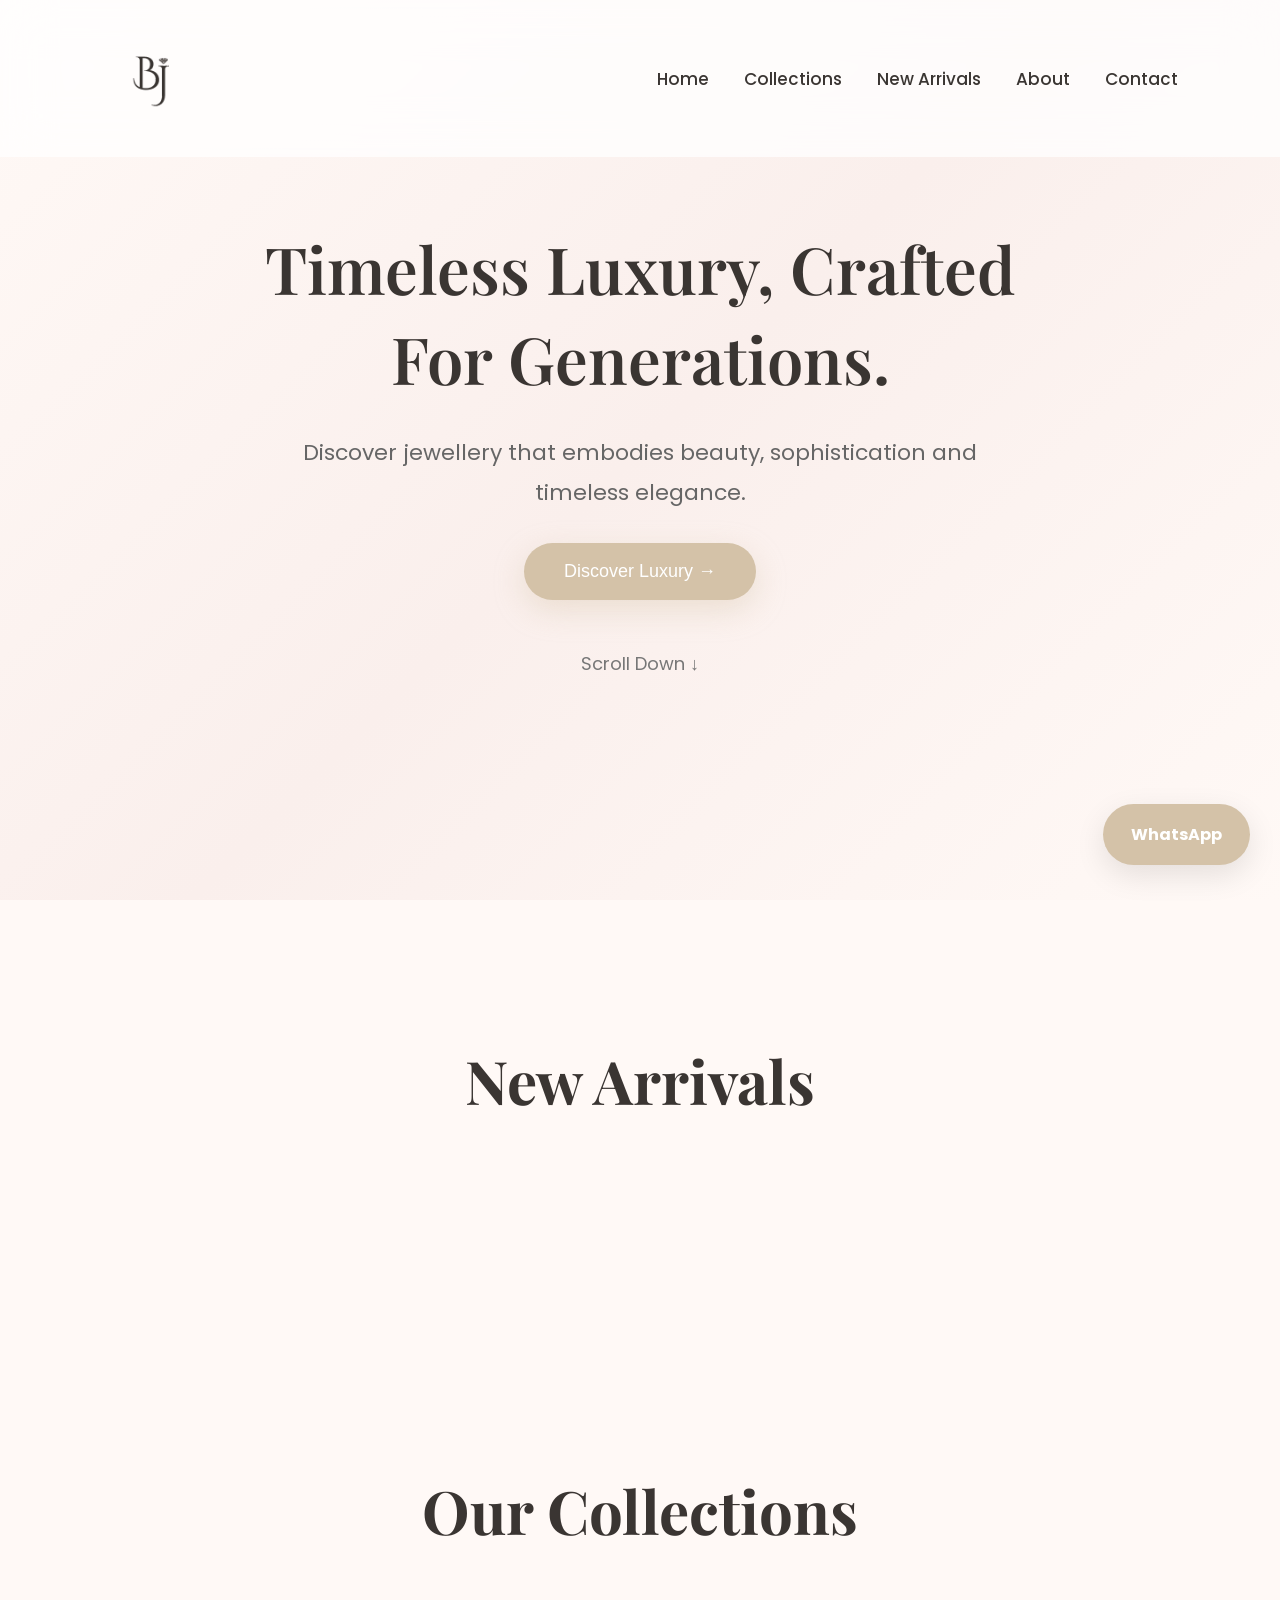
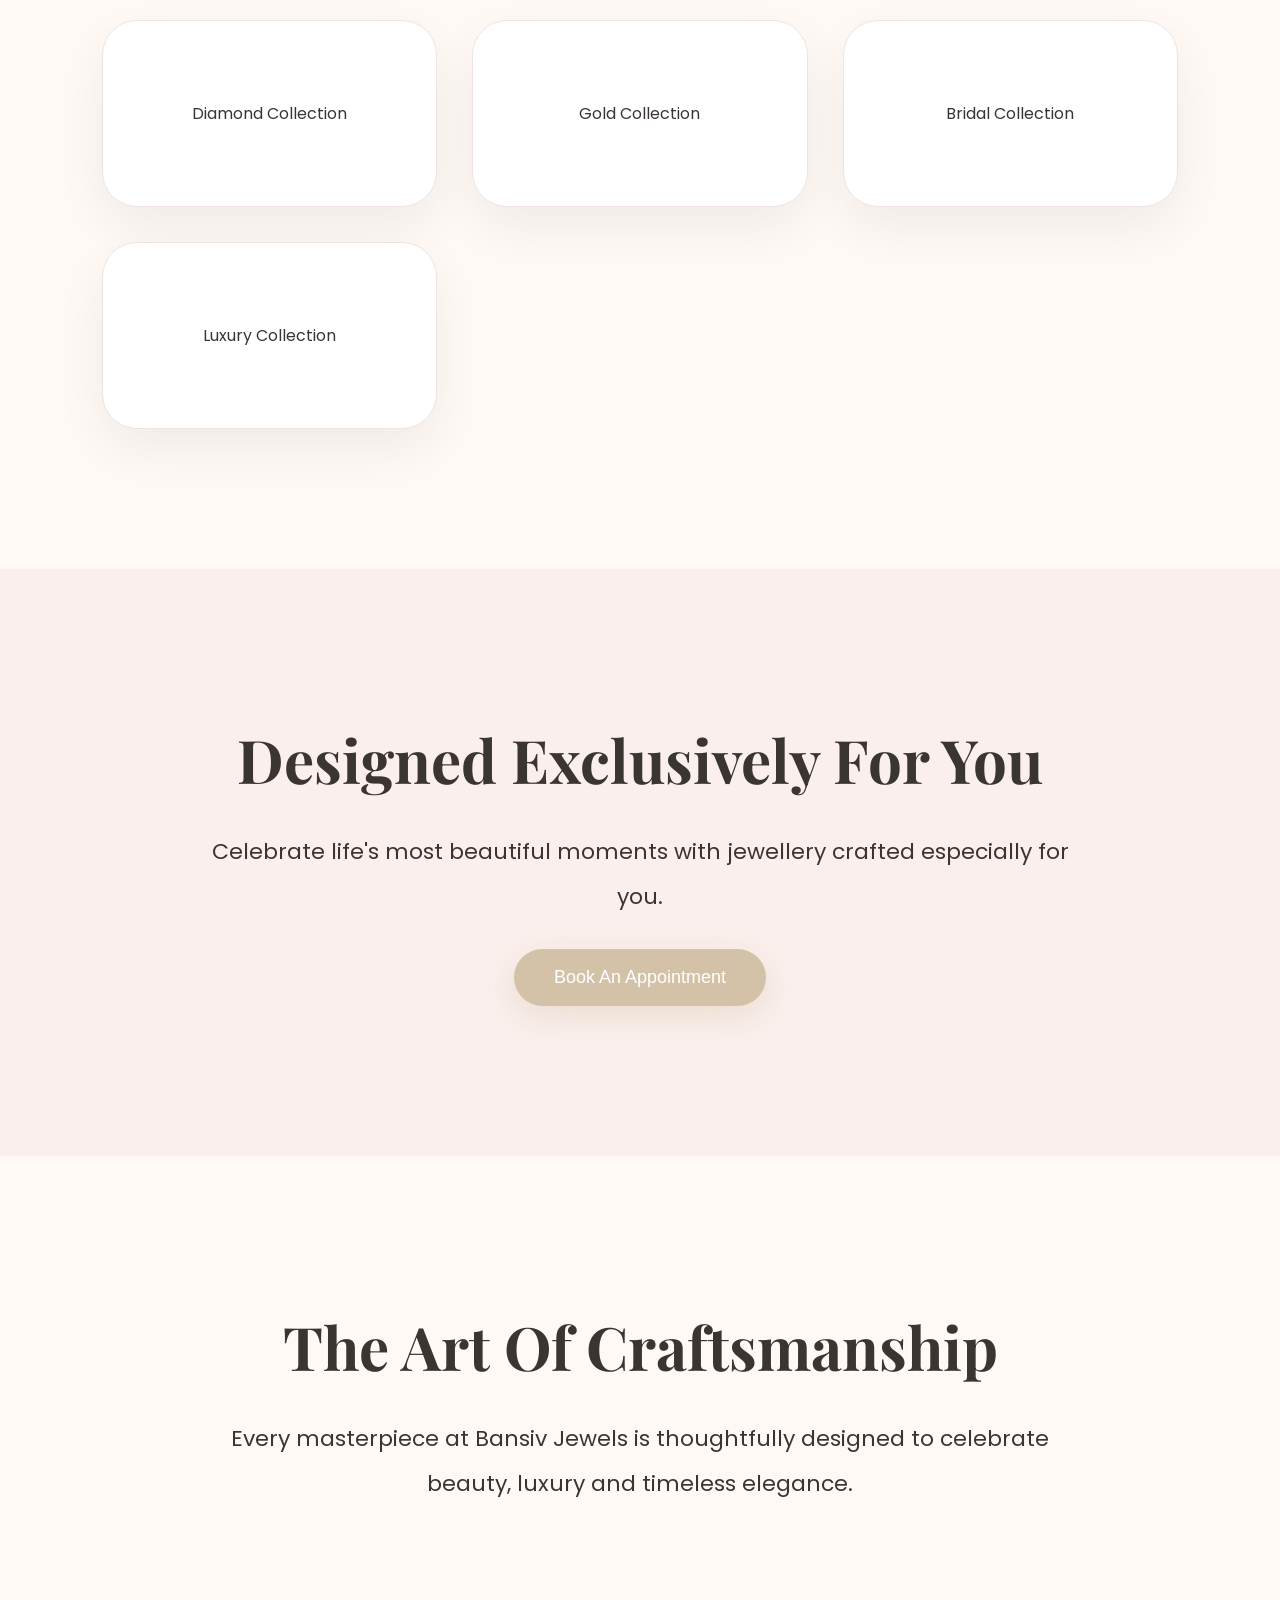
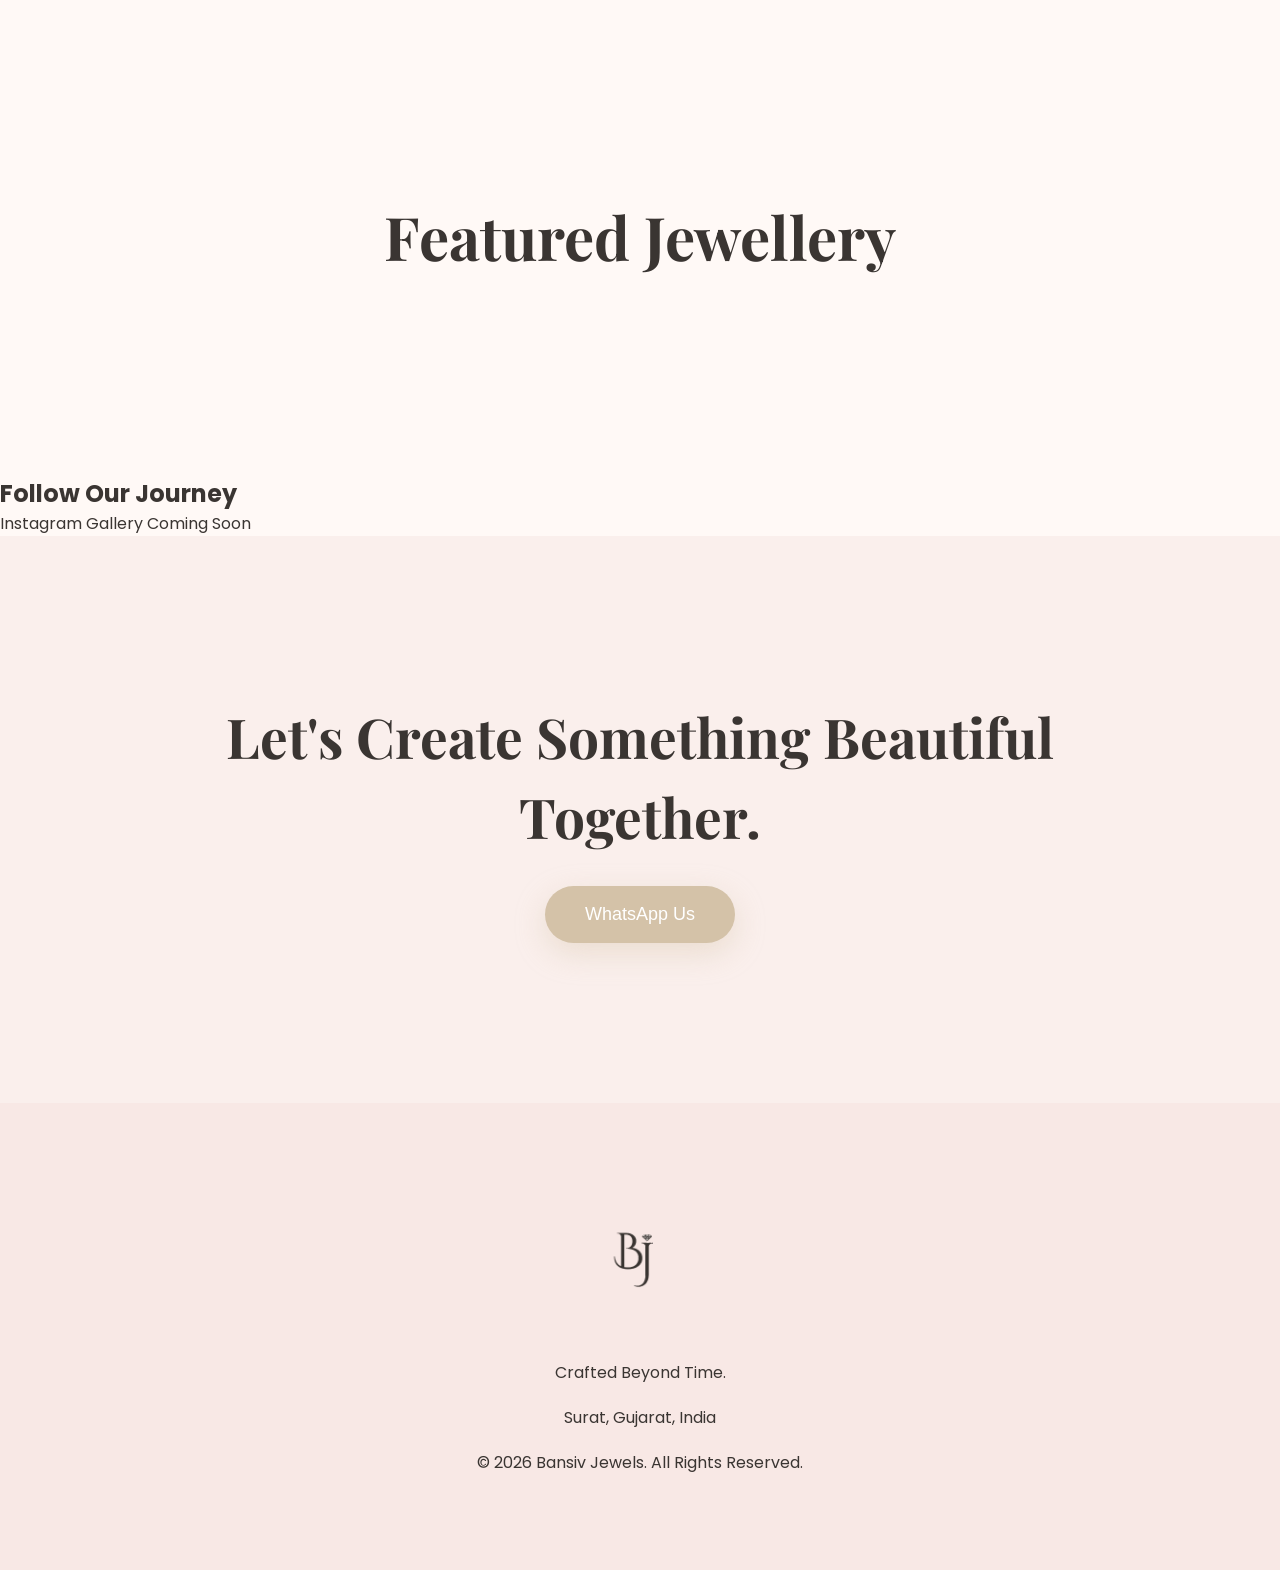
==== homepage/index.html @ 55528b6d "first commit" ====
<!DOCTYPE html>
<html lang="en">

<head>

<meta charset="UTF-8">
<meta name="viewport" content="width=device-width, initial-scale=1.0">

<title>Bansiv Jewels</title>

<link rel="stylesheet" href="index.css">

<link rel="preconnect" href="https://fonts.googleapis.com">

<link href="https://fonts.googleapis.com/css2?family=Playfair+Display:wght@400;600;700&family=Poppins:wght@300;400;500&display=swap" rel="stylesheet">

</head>

<body>


<!--=====================
        NAVBAR
======================-->

<nav>

<div class="logo">

<img src="../homepage/image/bansivlogo.png" alt="Bansiv Jewels">

</div>


<ul>

<li><a href="../homepage/index.html">Home</a></li>
<li><a href="../collection/collection.html">Collections</a></li>
<li><a href="../newarrival/newarrival.html">New Arrivals</a></li>
<li><a href="../about/about.html">About</a></li>
<li><a href="../contact/contact.html">Contact</a></li>

</ul>

</nav>




<!--=====================
      HERO SECTION
======================-->

<section class="hero" id="home">

<div class="hero-content">

<h1>

Timeless Luxury,
Crafted For Generations.

</h1>


<p>

Discover jewellery that embodies
beauty, sophistication and timeless
elegance.

</p>


<button>

Discover Luxury →

</button>


<div class="scroll">

Scroll Down ↓

</div>


</div>


</section>





<!--=====================
     NEW ARRIVALS
======================-->

<section class="new-arrivals" id="new">

<h2>New Arrivals</h2>

<div class="arrival-slider">

<!-- Images Will Come Here -->

</div>

</section>





<!--=====================
      COLLECTIONS
======================-->

<section class="collections" id="collections">

<h2>Our Collections</h2>


<div class="cards">

<div class="card">

Diamond Collection

</div>


<div class="card">

Gold Collection

</div>


<div class="card">

Bridal Collection

</div>


<div class="card">

Luxury Collection

</div>


</div>


</section>






<!--=====================
   BESPOKE JEWELLERY
======================-->

<section class="bespoke">

<h2>

Designed Exclusively For You

</h2>


<p>

Celebrate life's most beautiful
moments with jewellery crafted
especially for you.

</p>


<button>

Book An Appointment

</button>


</section>







<!--=====================
        OUR STORY
======================-->

<section class="story" id="about">

<h2>

The Art Of Craftsmanship

</h2>


<p>

Every masterpiece at Bansiv Jewels
is thoughtfully designed to celebrate
beauty, luxury and timeless elegance.

</p>


</section>







<!--=====================
     FEATURED PRODUCTS
======================-->

<section class="featured">

<h2>

Featured Jewellery

</h2>


<div class="featured-gallery">

<!-- Featured Images -->

</div>


</section>







<!--=====================
      FOLLOW US
======================-->

<section class="instagram">

<h2>

Follow Our Journey

</h2>


<p>

Instagram Gallery Coming Soon

</p>


</section>








<!--=====================
       CONTACT US
======================-->

<section class="contact" id="contact">

<h2>

Let's Create Something
Beautiful Together.

</h2>


<button>

WhatsApp Us

</button>


</section>







<!--=====================
    FLOATING BUTTON
======================-->

<a href="https://wa.me/919327045473" class="whatsapp">

WhatsApp

</a>








<!--=====================
         FOOTER
======================-->

<footer>

<img src="../homepage/image/bansivlogo.png"
alt="Bansiv Jewels">


<p>

Crafted Beyond Time.

</p>


<p>

Surat, Gujarat, India

</p>


<p>

© 2026 Bansiv Jewels.
All Rights Reserved.

</p>


</footer>



<script src="index.js"></script>

</body>
</html>
---- homepage/index.css ----
/*==========================
        GOOGLE RESET
==========================*/

*{
margin:0;
padding:0;
box-sizing:border-box;
scroll-behavior:smooth;
}


body{

font-family:'Poppins',sans-serif;
background:#FFF9F6;
color:#3A3532;
overflow-x:hidden;

}



/*==========================
          COLORS

#FFF9F6   Background
#FAEFEC   Secondary
#FFFFFF   Cards
#3A3532   Text
#D4C2A8   Gold
#EED5CC   Hover
#EFE4DF   Border

==========================*/





/*==========================
         NAVBAR
==========================*/


nav{

display:flex;
justify-content:space-between;
align-items:center;

padding:20px 8%;

position:fixed;

width:100%;

top:0;
left:0;

background:rgba(255,255,255,.75);

backdrop-filter:blur(25px);

z-index:1000;

transition:.5s;

}



.logo img{

width:110px;

cursor:pointer;

transition:.5s;

}


.logo img:hover{

transform:scale(1.05);

}



nav ul{

display:flex;
gap:35px;

list-style:none;

}


nav ul li a{

text-decoration:none;

color:#3A3532;

font-size:17px;

font-weight:500;

position:relative;

transition:.5s;

}


nav ul li a:hover{

color:#D4C2A8;

}


nav ul li a::after{

content:"";

position:absolute;

left:0;
bottom:-8px;

width:0%;

height:2px;

background:#D4C2A8;

transition:.5s;

}


nav ul li a:hover::after{

width:100%;

}






/*==========================
        HERO SECTION
==========================*/


.hero{

height:100vh;

display:flex;
justify-content:center;
align-items:center;

text-align:center;

padding:30px;

background:

linear-gradient(

135deg,

#FFF9F6,
#FAEFEC,
#FFF9F6

);


}


.hero-content{

max-width:850px;

}


.hero h1{

font-size:65px;

line-height:90px;

font-family:'Playfair Display',serif;

margin-bottom:30px;

font-weight:600;

}


.hero p{

font-size:22px;

line-height:40px;

color:#666;

max-width:700px;

margin:auto;

}



.scroll{

margin-top:50px;

font-size:18px;

color:#777;

animation:scroll 2s infinite;

}


@keyframes scroll{


0%{

transform:translateY(0);

}


50%{

transform:translateY(10px);

}


100%{

transform:translateY(0);

}


}






/*==========================
         BUTTONS
==========================*/


button{


padding:18px 40px;

margin-top:30px;

border:none;

border-radius:50px;

background:#D4C2A8;

color:white;

font-size:18px;

cursor:pointer;

transition:.5s;

box-shadow:

0 10px 30px

rgba(212,194,168,.4);


}


button:hover{


background:#EED5CC;

color:#3A3532;


transform:

translateY(-8px);


}






/*==========================
      NEW ARRIVALS
==========================*/


.new-arrivals{

padding:140px 8%;

text-align:center;

}


.new-arrivals h2{

font-size:60px;

font-family:'Playfair Display',serif;

margin-bottom:70px;

}






/*==========================
       COLLECTIONS
==========================*/


.collections{

padding:140px 8%;

text-align:center;

}


.collections h2{

font-size:60px;

font-family:'Playfair Display',serif;

margin-bottom:70px;

}



.cards{


display:grid;


grid-template-columns:

repeat(auto-fit,minmax(280px,1fr));


gap:35px;


}



.card{


background:white;

padding:80px 30px;


border-radius:35px;


box-shadow:

0 20px 50px

rgba(0,0,0,.06);


border:

1px solid #EFE4DF;


transition:.5s;


cursor:pointer;


}


.card:hover{


transform:

translateY(-15px);


box-shadow:

0 30px 60px

rgba(0,0,0,.08);


}



.card h3{


font-size:30px;


font-family:

'Playfair Display',serif;


margin-bottom:15px;


}


.card p{


color:#666;


line-height:30px;


}







/*==========================
          BESPOKE
==========================*/


.bespoke{


padding:150px 10%;


text-align:center;


background:#FAEFEC;


}


.bespoke h2{


font-size:60px;


font-family:

'Playfair Display',serif;


margin-bottom:30px;


}



.bespoke p{


font-size:22px;


line-height:45px;


max-width:900px;


margin:auto;


}






/*==========================
         OUR STORY
==========================*/


.story{


padding:150px 10%;


text-align:center;


}


.story h2{


font-size:60px;


font-family:

'Playfair Display',serif;


margin-bottom:30px;


}


.story p{


font-size:22px;


line-height:45px;


max-width:900px;


margin:auto;


}






/*==========================
         FEATURED
==========================*/


.featured{


padding:140px 8%;


text-align:center;


}


.featured h2{


font-size:60px;


margin-bottom:60px;


font-family:

'Playfair Display',serif;


}






/*==========================
         CONTACT
==========================*/


.contact{


padding:160px 8%;


text-align:center;


background:#FAEFEC;


}


.contact h2{


font-size:55px;


line-height:80px;


font-family:

'Playfair Display',serif;


}







/*==========================
     WHATSAPP BUTTON
==========================*/


.whatsapp{


position:fixed;


right:30px;

bottom:30px;


background:#D4C2A8;


padding:18px 28px;


text-decoration:none;


color:white;


border-radius:50px;


font-weight:bold;


box-shadow:

0 10px 30px

rgba(0,0,0,.1);


transition:.5s;


}


.whatsapp:hover{


transform:

translateY(-5px);


}







/*==========================
           FOOTER
==========================*/


footer{


background:#F8E8E5;


padding:90px;


text-align:center;


}


footer img{


width:120px;


margin-bottom:25px;


}


footer p{


line-height:35px;


margin-top:10px;


}







/*==========================
       ANIMATIONS
==========================*/


section{


opacity:0;


transform:

translateY(80px);


transition:1s;


}






/*==========================
        RESPONSIVE
==========================*/


@media(max-width:768px){


nav{


flex-direction:column;


gap:20px;


}


.logo img{


width:80px;


}


nav ul{


gap:20px;


flex-wrap:wrap;


justify-content:center;


}


.hero h1{


font-size:45px;


line-height:65px;


}


.hero p{


font-size:18px;


line-height:35px;


}


.collections h2,
.bespoke h2,
.story h2,
.featured h2,
.contact h2,
.new-arrivals h2{


font-size:40px;


line-height:55px;


}


button{


padding:

15px 30px;


font-size:16px;


}


.whatsapp{


right:15px;

bottom:20px;


}


footer{


padding:60px 30px;


}


}
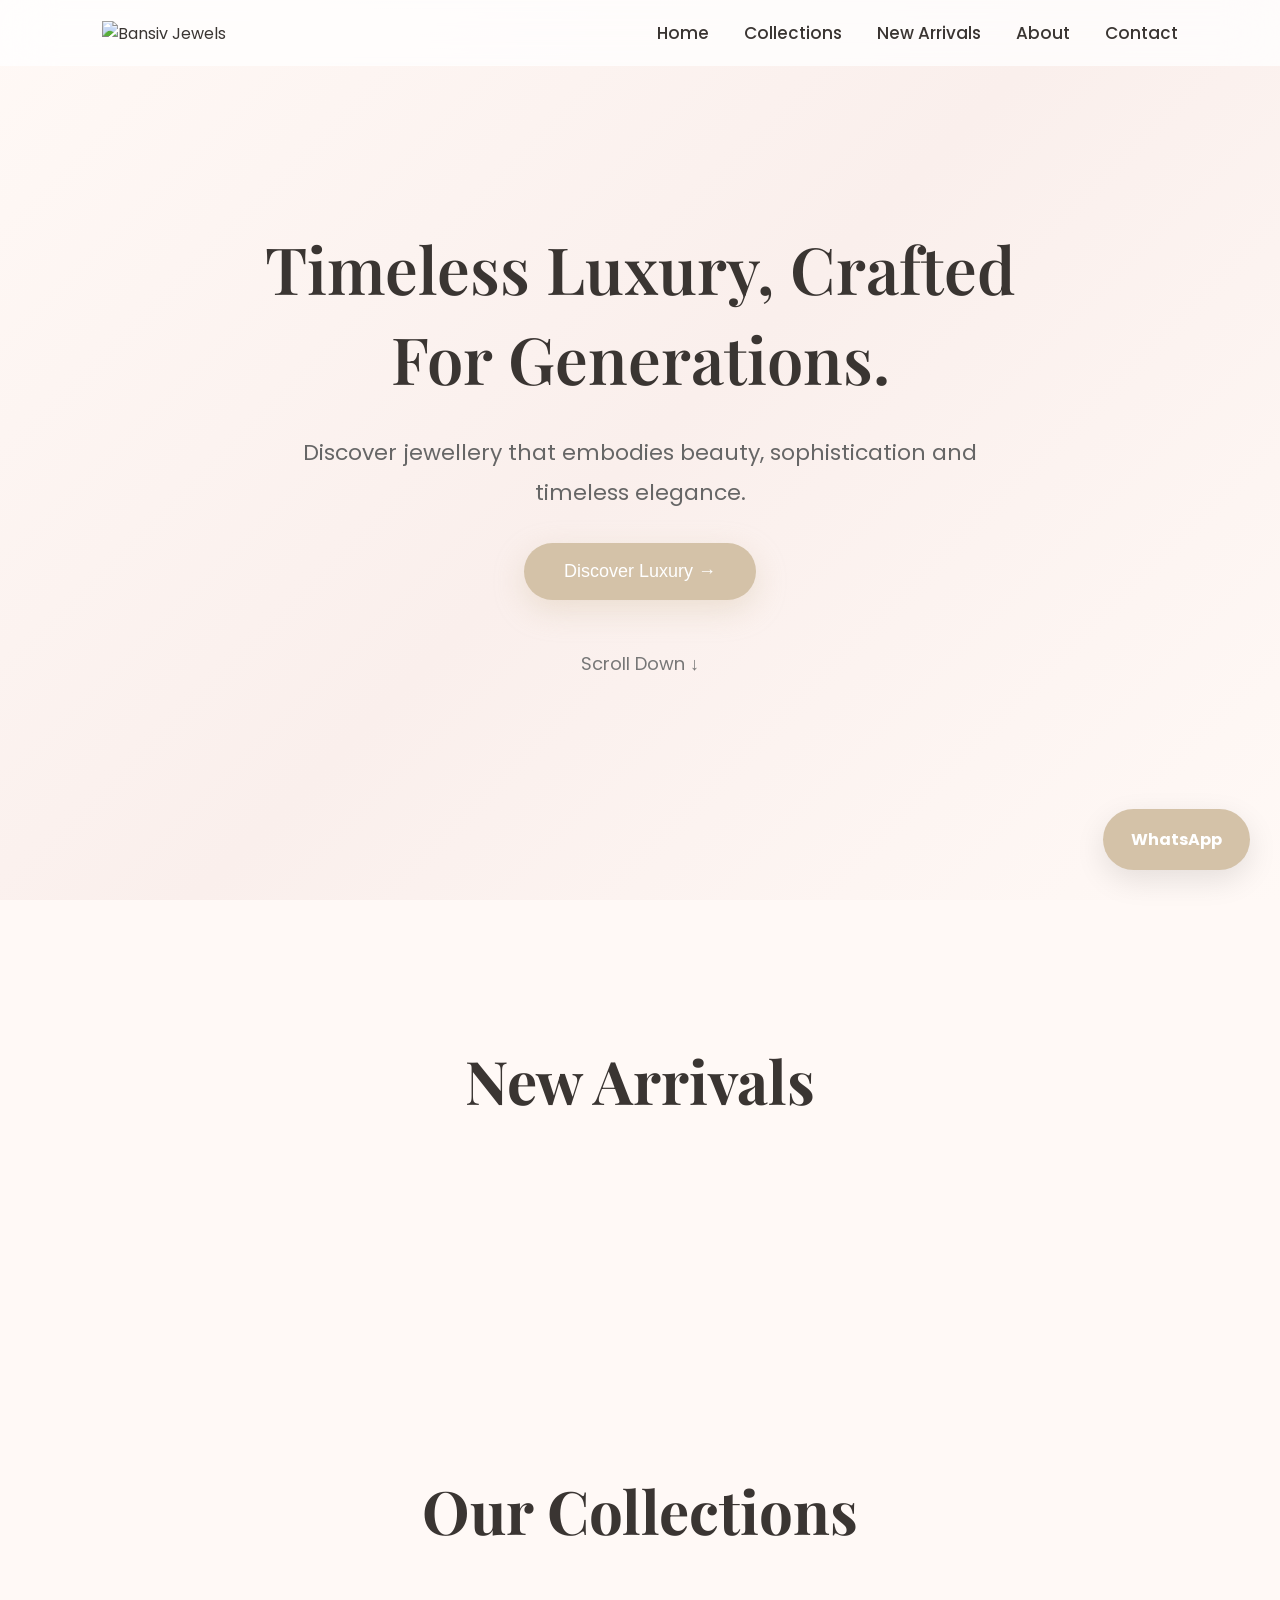
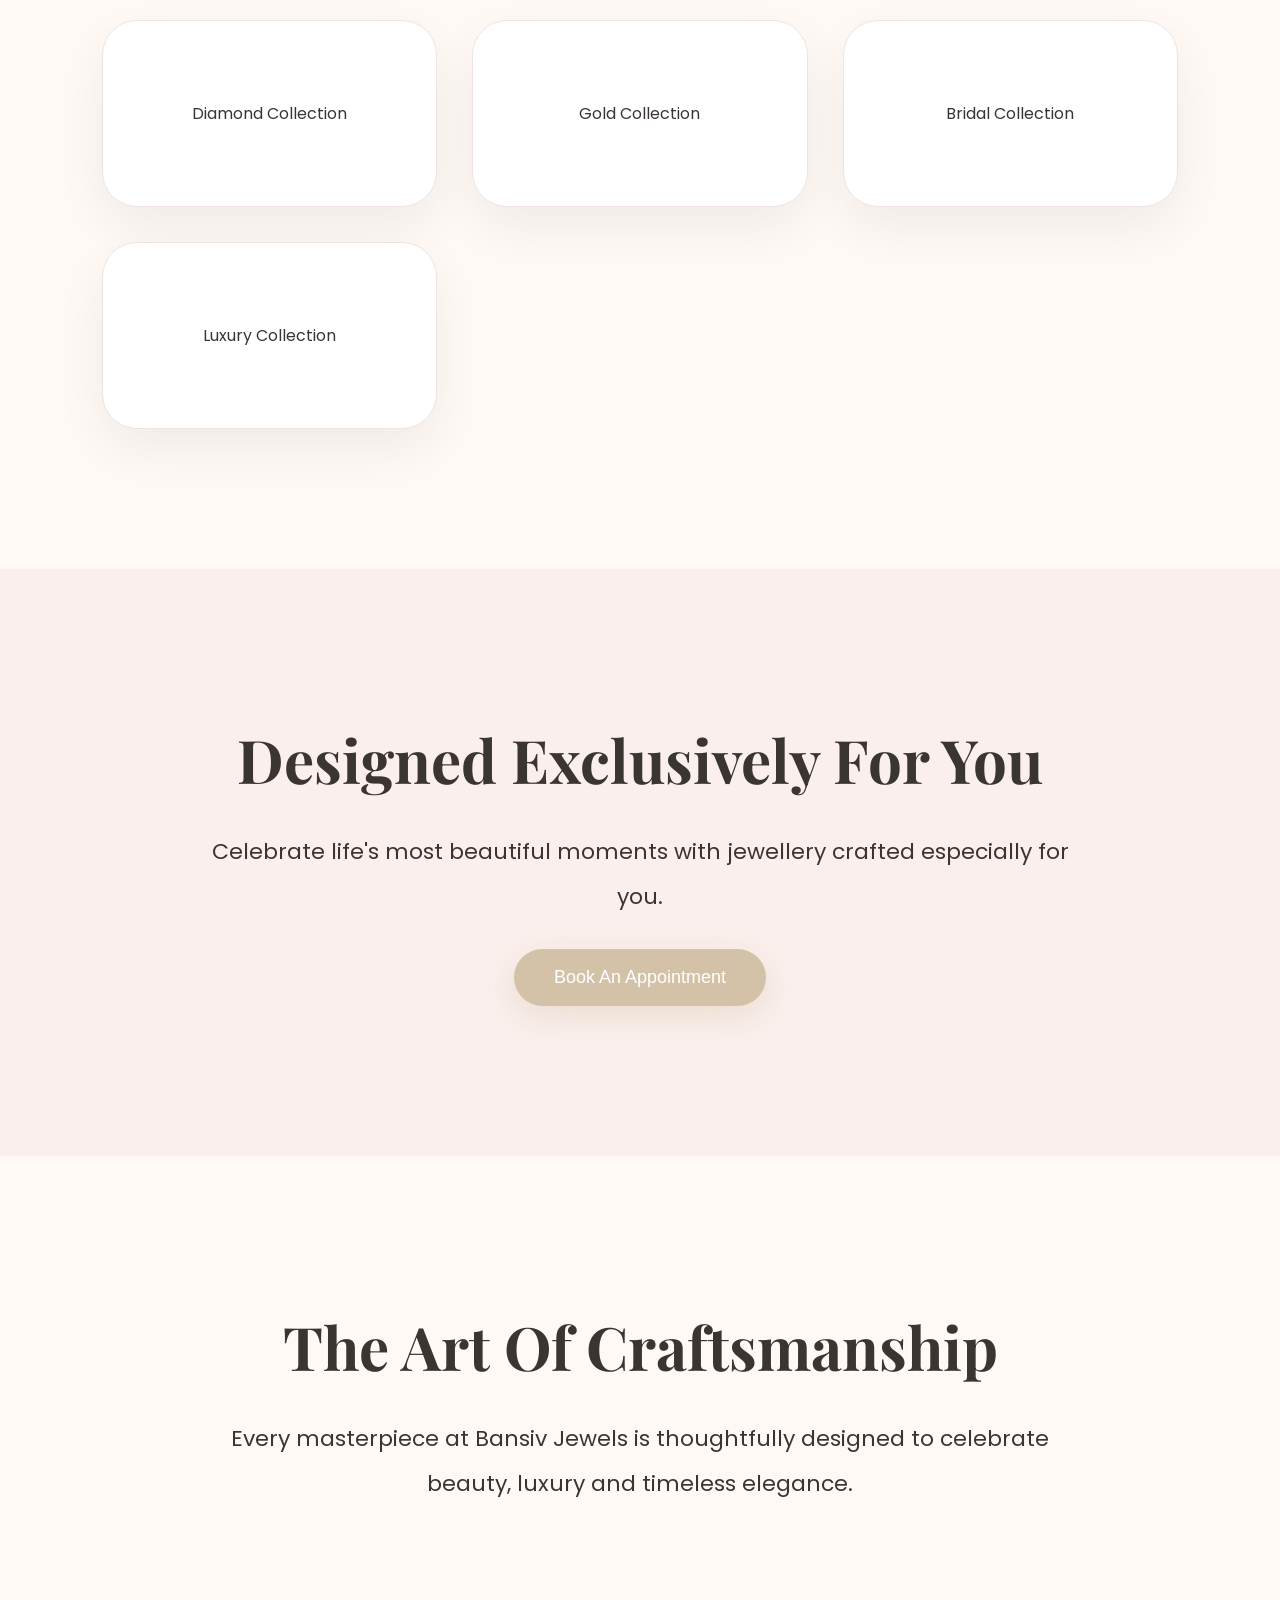
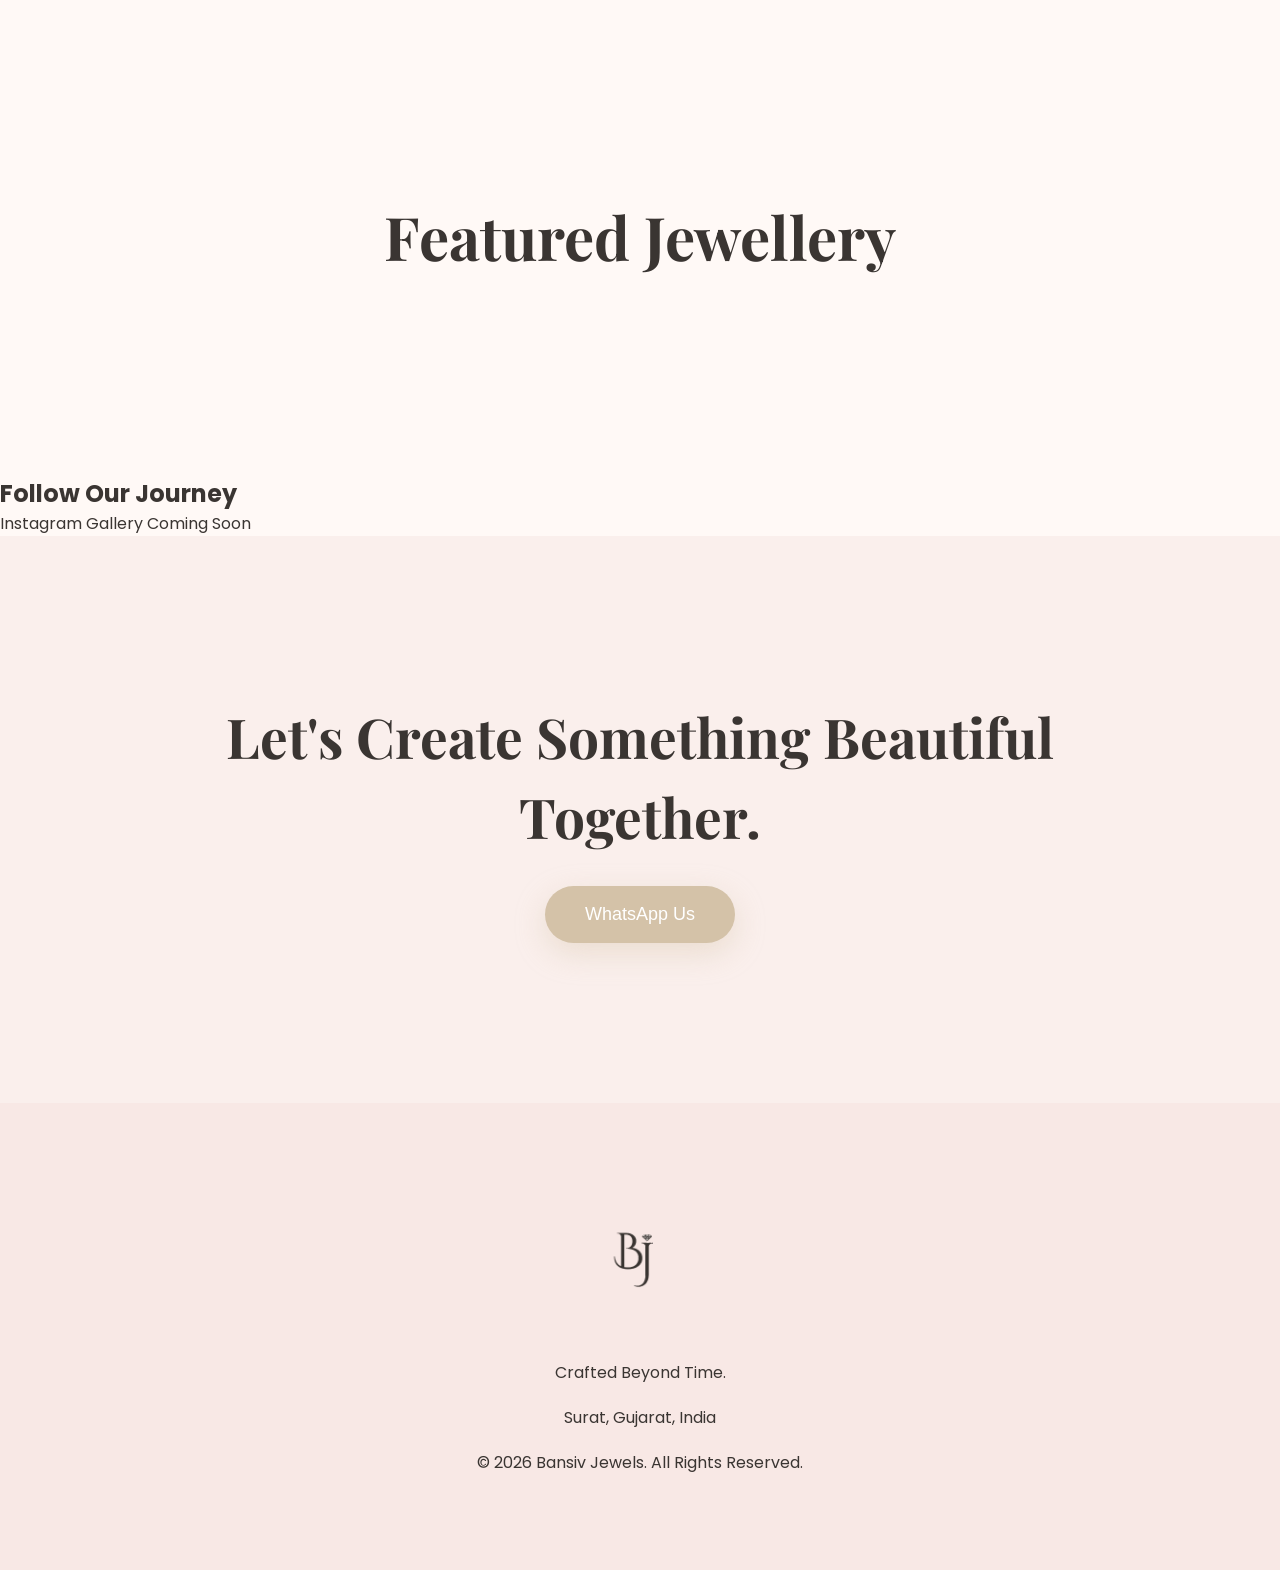
==== commit 62ba2e32: "Update project" ====
--- a/homepage/index.html
+++ b/homepage/index.html
@@ -27,7 +27,7 @@
 
 <div class="logo">
 
-<img src="../homepage/image/bansivlogo.png" alt="Bansiv Jewels">
+<img src="homepage/image/bansivlogo.png" alt="Bansiv Jewels">
 
 </div>
 
